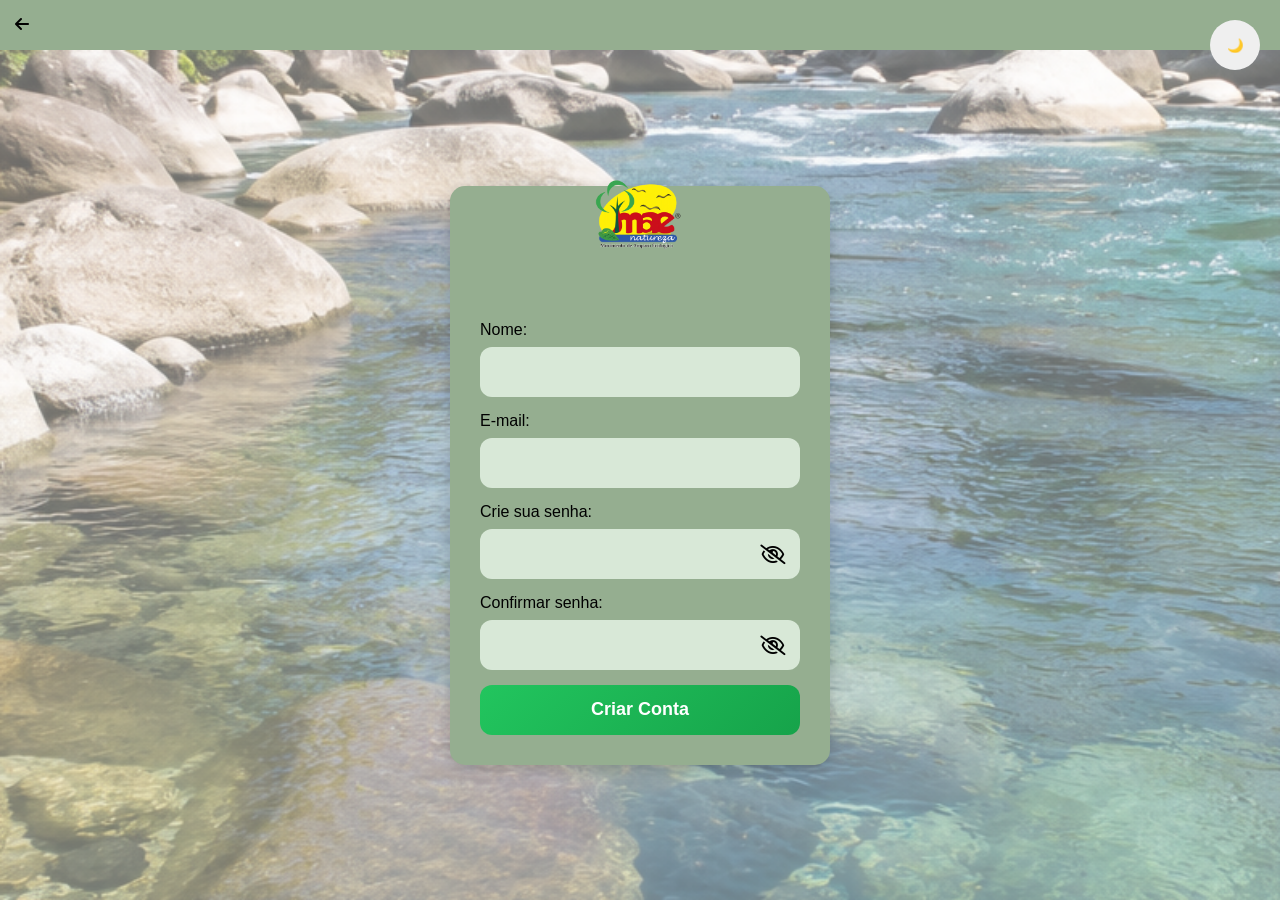
==== criarConta.html @ 55b86901 "termino" ====
<!DOCTYPE html>
<html lang="pt-BR">

<head>
<meta charset="UTF-8">
<meta name="viewport" content="width=device-width, initial-scale=1.0">

<title>Criar Conta</title>

<link rel="stylesheet" href="CSS/styles.css">

<link rel="stylesheet"
href="https://cdnjs.cloudflare.com/ajax/libs/font-awesome/6.5.1/css/all.min.css">
</head>

<body>

<div class="tela">

    <div class="topo">
        <div class="voltar">
            <i class="fa-solid fa-arrow-left"></i>
        </div>
    </div>

    <div class="fundo">

        <div class="container">
<button type="button" onclick="document.body.classList.toggle('dark')" class="btn-dark">
    🌙 
</button>
            <img src="img/logo.png" alt="Logo" class="logo">

            <label>Nome:</label>
            <input type="text" class="campo">

            <label>E-mail:</label>
            <input type="email" class="campo">

            <label>Crie sua senha:</label>

            <div class="senha-box">

                <input type="password" class="campo" id="senha">

                <span class="olho" onclick="mostrarSenha()">
                    <i class="fa-regular fa-eye-slash" id="icone"></i>
                </span>

            </div>

            <label>Confirmar senha:</label>

            <div class="senha-box">

                <input type="password" class="campo" id="confirmar">

                <span class="olho" onclick="mostrarConfirmar()">
                    <i class="fa-regular fa-eye-slash" id="icone2"></i>
                </span>

            </div>

            <button class="btn-criar" onclick="window.location.href='index.html'">
                Criar Conta
            </button>

        </div>

    </div>

</div>

<script>

function mostrarSenha() {

    let senha = document.getElementById("senha");
    let icone = document.getElementById("icone");

    if (senha.type === "password") {
        senha.type = "text";
        icone.classList.remove("fa-eye-slash");
        icone.classList.add("fa-eye");
    } else {
        senha.type = "password";
        icone.classList.remove("fa-eye");
        icone.classList.add("fa-eye-slash");
    }
}

function mostrarConfirmar() {

    let confirmar = document.getElementById("confirmar");
    let icone2 = document.getElementById("icone2");

    if (confirmar.type === "password") {
        confirmar.type = "text";
        icone2.classList.remove("fa-eye-slash");
        icone2.classList.add("fa-eye");
    } else {
        confirmar.type = "password";
        icone2.classList.remove("fa-eye");
        icone2.classList.add("fa-eye-slash");
    }
}

</script>

</body>
</html>
---- CSS/styles.css ----
* {
    margin: 0;
    padding: 0;
    box-sizing: border-box;
    font-family: Arial, sans-serif;
}

body {
    min-height: 100vh;
    background: #e5e5e5;
    display: flex;
    justify-content: center;
    align-items: center;
}

body.dark {
     margin: 0;
    padding: 0;

    background-image: url("../img/logardark.png");
    background-size: cover;
    background-position: center center;
    background-repeat: no-repeat;
    background-attachment: fixed;
}
body.dark .topo {
    background: #1B262C;
}
body.dark .container {
    background: #1f2a30;
}
body.dark label {
    color: white;
}

body.dark .campo {
    background: #2a3a42;
    color: white;
}
body.dark .btn-entrar {
    background: #2a3a42;
    color: white;
}

body.dark .btn-esqueci {
    background: #2f4a3a;
}

body.dark .btn-criar {
    background: linear-gradient(135deg, #16a34a, #15803d);
}

.tela {
    width: 100%;
    min-height: 100vh;
}

.topo {
    width: 100%;
    height: 50px;
    background: #95AE90;
    display: flex;
    align-items: center;
    padding-left: 15px;
}

.fundo {
    width: 100%;
    min-height: calc(100vh - 50px);

    background-image: url("../img/logarlight.png");
    background-size: cover;
    background-position: center;

    display: flex;
    justify-content: center;
    align-items: center;
}

body.dark .fundo {
    background-image: url("../img/logodark.png");
}

.container {
    width: 380px;
    max-width: 90%;
    background: #95AE90;
    border-radius: 15px;
    padding: 30px;

    box-shadow: 0 5px 15px rgba(0,0,0,0.2);
}

.logo {
    width: 120px;
    display: block;
    margin: 0 auto 25px;
    position: relative;
    top: -40px;
}

label {
    display: block;
    font-size: 16px;
    color: black;
    margin-bottom: 8px;
}

.campo {
    width: 100%;
    height: 50px;
    border: none;
    border-radius: 12px;
    background: #D8E8D7;
    padding: 10px 15px;
    font-size: 16px;
    margin-bottom: 15px;
    outline: none;
}

.senha-box {
    position: relative;
}

.olho {
    position: absolute;
    right: 15px;
    top: 15px;
    cursor: pointer;
    font-size: 20px;
}

.btn-area {
    display: flex;
    flex-direction: column;
    gap: 12px;
    margin-top: 20px;
}

.btn-criar {
    width: 100%;
    height: 50px;

    border: none;
    border-radius: 12px;

    background: linear-gradient(135deg, #22c55e, #16a34a);
    color: white;

    font-size: 18px;
    font-weight: bold;

    cursor: pointer;
    transition: 0.3s;
}

.btn-criar:hover {
    transform: scale(1.03);
}

.btn-entrar {
    width: 100%;
    height: 50px;

    border: none;
    border-radius: 12px;

    background: #D8E8D7;
    font-size: 16px;

    cursor: pointer;
    transition: 0.3s;
}

.btn-entrar:hover {
    transform: scale(1.03);
}

.btn-esqueci {
    width: 100%;
    height: 45px;

    border: none;
    border-radius: 12px;

    background: #6fa86f;
    color: white;

    font-size: 14px;

    cursor: pointer;
    transition: 0.3s;
}

.btn-esqueci:hover {
    transform: scale(1.03);
}
.btn-dark {
    position: fixed;
    top: 20px;
    right: 20px;

    width: 50px;
    height: 50px;

    border: none;
    border-radius: 50%;

    cursor: pointer;

    background-image: url("../img/logodark.png");
    background-size: cover;
    background-position: center;
    background-repeat: no-repeat;

    z-index: 999;
    transition: 0.3s;
}
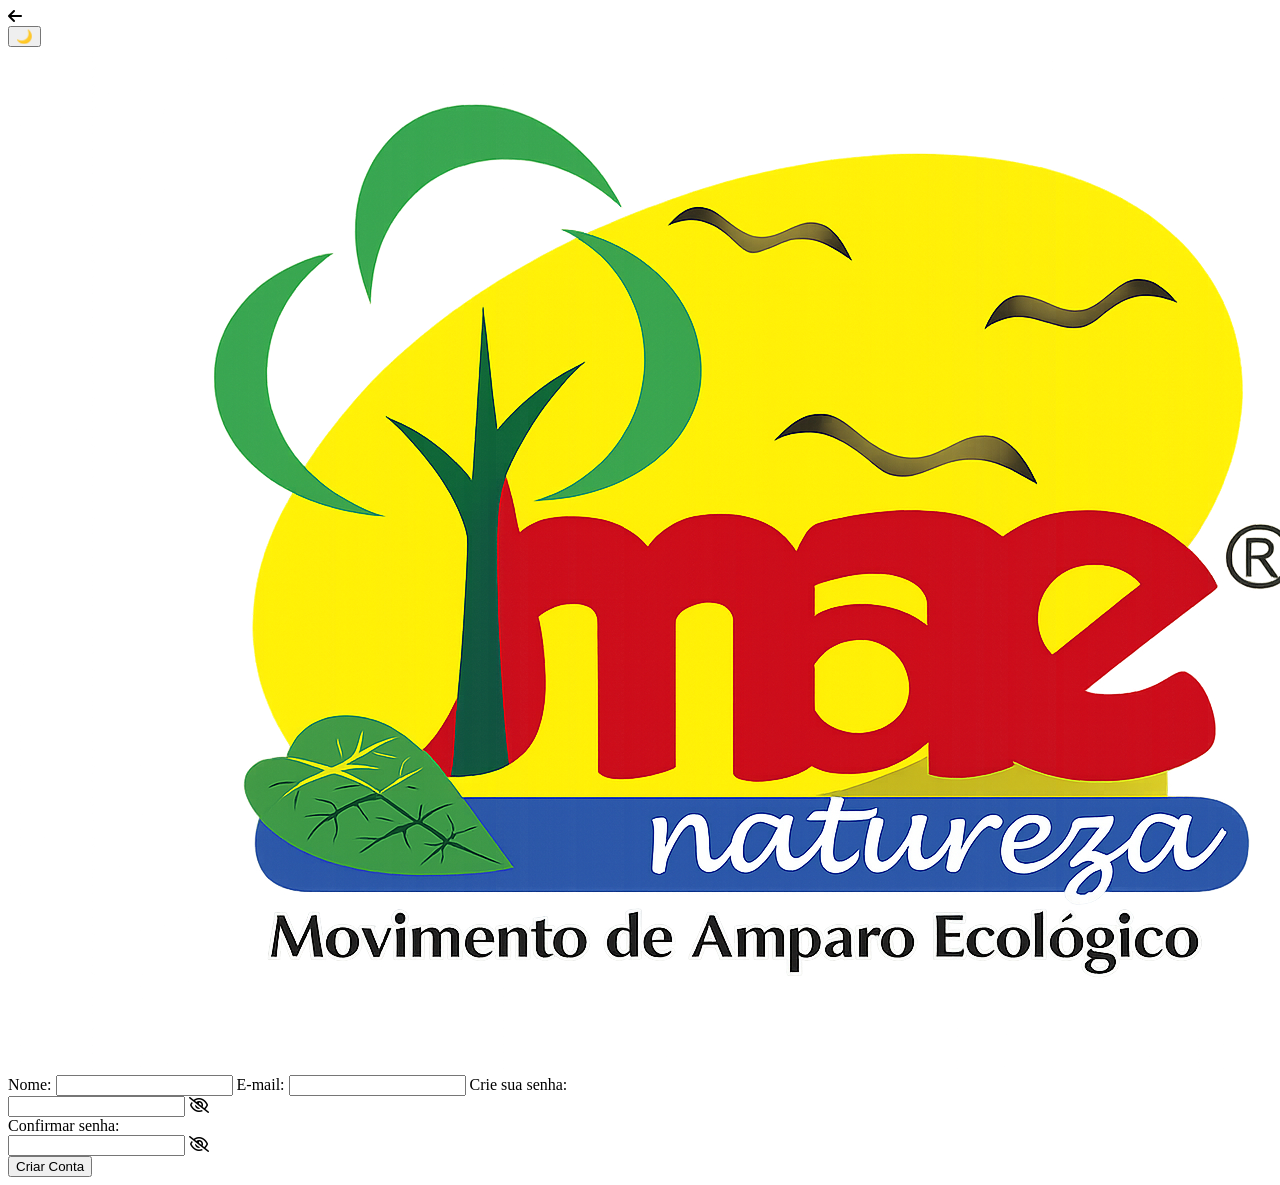
==== commit a97c9531: "wsa" ====
--- a/criarConta.html
+++ b/criarConta.html
@@ -7,7 +7,7 @@
 
 <title>Criar Conta</title>
 
-<link rel="stylesheet" href="CSS/styles.css">
+<link rel="stylesheet" href="css/styles.css">
 
 <link rel="stylesheet"
 href="https://cdnjs.cloudflare.com/ajax/libs/font-awesome/6.5.1/css/all.min.css">
